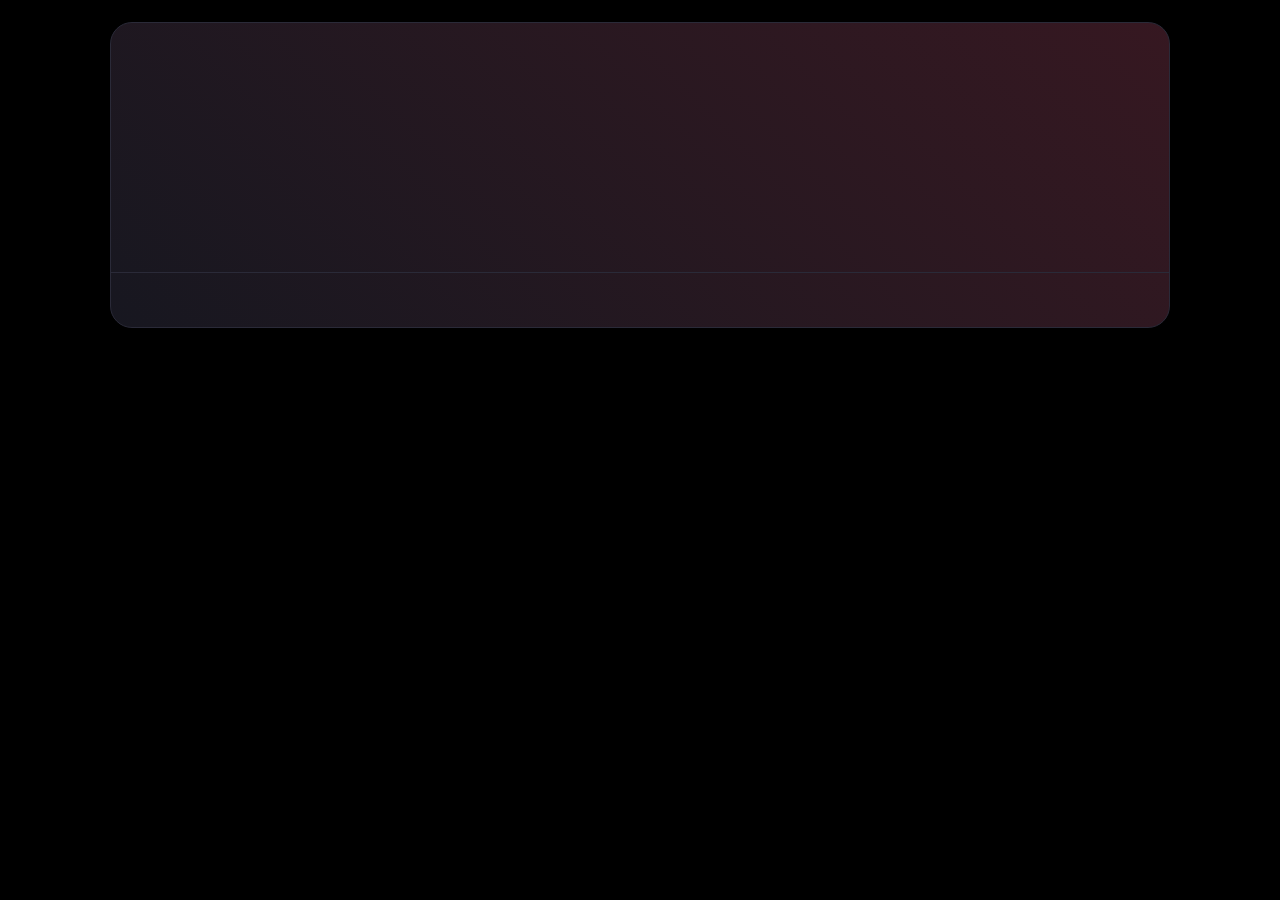
==== Bio/index.html @ 283292a0 "Update and rename Bio.html to Bio/index.html" ====
<!doctype html>
<html lang="en">
<head>
  <meta charset="utf-8" />
  <meta name="viewport" content="width=device-width,initial-scale=1" />
  <meta name="description" content="Themadhood site" />
  <link rel="icon" data-site-favicon href="">
  <link rel="stylesheet" href="/assets/css/HeaderFooter.css" />
  <link rel="stylesheet" href="/assets/css/Index.css" />
  <title>Themadhood</title>
</head>
<body data-page="bio">

  <div id="shared-header"></div>

  <main>
    <div class="container" style="padding-top:22px">
      <div class="hero">
        <div class="hero-bg" data-hero-bg></div>
        <div class="hero-content">
          <h1 data-hero-headline></h1>
          <div data-hero-body></div>
        </div>
      </div>
  
      <div class="grid" style="margin-top:14px" data-dynamic-sections></div>
    </div>
  </main>

  <div id="shared-footer"></div>

  <script type="module" src="/assets/js/Bio.js"></script>
</body>
</html>
---- assets/css/HeaderFooter.css ----
:root{
  --bg:#000000;
  --card:#171720;
  --text:#f1f1f3;
  --muted:#b8b8c7;
  --border:#2a2a38;
  --accent:#b11a25;
  --topbar-bg:#0f0f12;
  --footer-bg:#0f0f12;
  --link-color:#0f0f12;
  --button-bg:#0f0f12;
  --button-text:#0f0f12;
  --hero-overlay:#0f0f12;
}

html, body {
	height: 100%;
	margin: 0;
}

body {
	display: flex;
	flex-direction: column;
	min-height: 100vh;
}

main {
	flex: 1;
}


/*-------------- Header --------------*/
.card-link {text-decoration: underline;color: inherit;}
.card-link:hover {opacity: 0.8;}


.container{max-width:1100px;margin:0 auto;padding:20px;}
.topbar{
	position:fixed !important;
	top:0;
	width: 100%;
	z-index:1000;
	background:var(--topbar-bg);
	backdrop-filter: blur(10px);
	border-bottom:1px solid var(--border)
}
.topbar-inner{display:flex;align-items:center;gap:14px}

/*Branding*/
.brand{display:flex;align-items:center;gap:10px;text-decoration:none}
.brand img{
  width:40px;
  height:40px;
  border-radius:50%;
  object-fit:contain;
  border:none;
  background:none;
}
.brand .name{font-weight:700;letter-spacing:.2px}

/*Navigation*/
.nav{margin-left:auto;display:flex;gap:10px;flex-wrap:wrap}
.nav a{text-decoration:none;padding:8px 10px;border:1px solid transparent;border-radius:12px;color:var(--muted)}
.nav a:hover{border-color:var(--border);color:var(--text)}





/*-------------- Footer --------------*/
@media (max-width:700px){
  .footer-layout{
    flex-direction:column;
    text-align:center;
  }
}
.footer-layout{
  display:flex;
  align-items:center;
  gap:20px;
}

.footer-text{flex:1;}

.footer-logo{
  width:100px;
  height:100px;
  object-fit:contain;
}
.footer{
  border-top:1px solid var(--border);
  background:var(--topbar-bg);
  margin-top:40px;
  padding-top:25px;
}
.footer-text h4{
  margin:0 0 6px 0;
  font-size:1.2rem;
  font-weight:600;
  margin-bottom:20px;
}
.footer-text .small{
  color:var(--muted);
  font-size:0.85rem;
}
/*.footer h4{margin:0 0 10px 0;color:var(--text)}*/
.kv{display:flex;gap:8px;align-items:center;margin-bottom:6px}
.kv b{color:var(--text)}
/*.small{font-size:13px}*/


/* Force header logo to be circular + no box */
.brand img{
  border: 0 !important;
  background: transparent !important;
  border-radius: 50% !important;
  object-fit: contain !important;
}
---- assets/css/Index.css ----
:root{
  --bg:#000000;
  --card:#171720;
  --text:#f1f1f3;
  --muted:#b8b8c7;
  --border:#2a2a38;
  --accent:#b11a25;
  --topbar-bg:#0f0f12;
  --footer-bg:#0f0f12;
  --link-color:#0f0f12;
  --button-bg:#0f0f12;
  --button-text:#0f0f12;
  --hero-overlay:#0f0f12;
}


*{box-sizing:border-box}
body{
	margin:0;
	font-family:system-ui,-apple-system,Segoe UI,Roboto,Arial,sans-serif;
	background:var(--bg);
	color:var(--text);
	padding-top: var(--header-height, 0px);
	}
a{color:inherit}

/*-------------- Hero --------------*/
[data-hero-body] p{
  margin-bottom:12px;
}

/*
45deg	bottom-left → top-right
135deg	top-left → bottom-right
180deg	top → bottom
90deg	left → right
*/
.hero{
	border:1px solid var(--border);
	border-radius:22px;
	overflow:hidden;
	background:linear-gradient(45deg, var(--card), color-mix(in srgb, var(--accent) 20%, var(--card)))
	}
.hero-bg{
  height:250px;
  background-size:cover;
  background-position:center 25%;
  background-repeat:no-repeat;
  border-bottom:1px solid var(--border);
}
.hero-content{padding:22px}
.hero h1{margin:0 0 10px 0;font-size:42px;line-height:1.05;white-space:pre-line}
.hero p{margin:0 0 10px 0;color:var(--muted);max-width:70ch}
.grid{display:grid;gap:14px}
.grid.cols-3{grid-template-columns:repeat(3,minmax(0,1fr))}


/*-------------- About --------------*/
[data-about-body] p{
  margin-bottom:12px;
}
@media (max-width:900px){.grid.cols-3{grid-template-columns:1fr}}
.card{border:1px solid var(--border);border-radius:18px;padding:16px;background:var(--card)}
.card h1,.card h2,.card h3{margin:0 0 10px 0}
.card p{margin:0;color:var(--muted)}


/*-------------- Braches / serveces --------------*/
.branch-item{display:flex;gap:12px;align-items:flex-start}
.branch-item img{
  width:44px;
  height:44px;
  border-radius:50%;
  object-fit:contain;
  border:none;
  background:none;
}
.branch.clickable{
  cursor:pointer;
  transition:transform .15s ease, box-shadow .15s ease;
}

.branch.clickable:hover{
  transform:translateY(-2px);
  box-shadow:0 4px 12px rgba(0,0,0,.25);
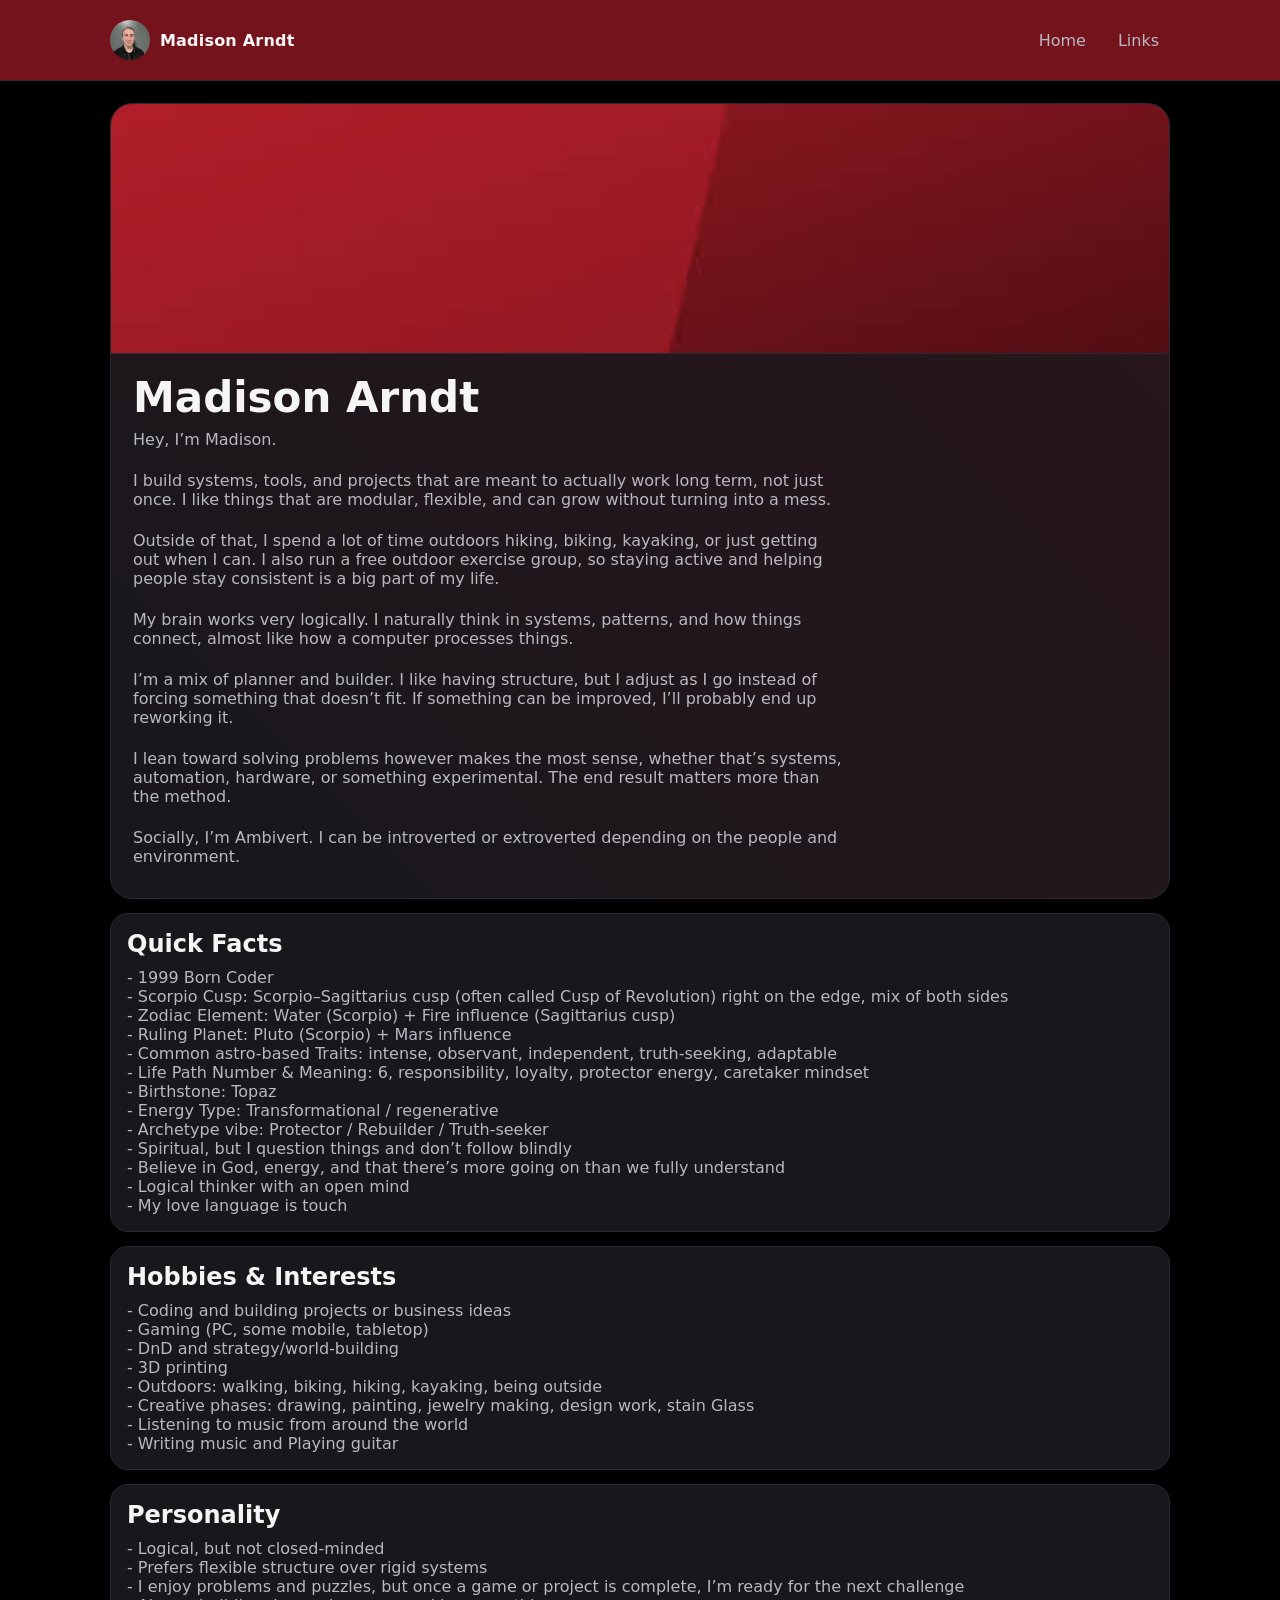
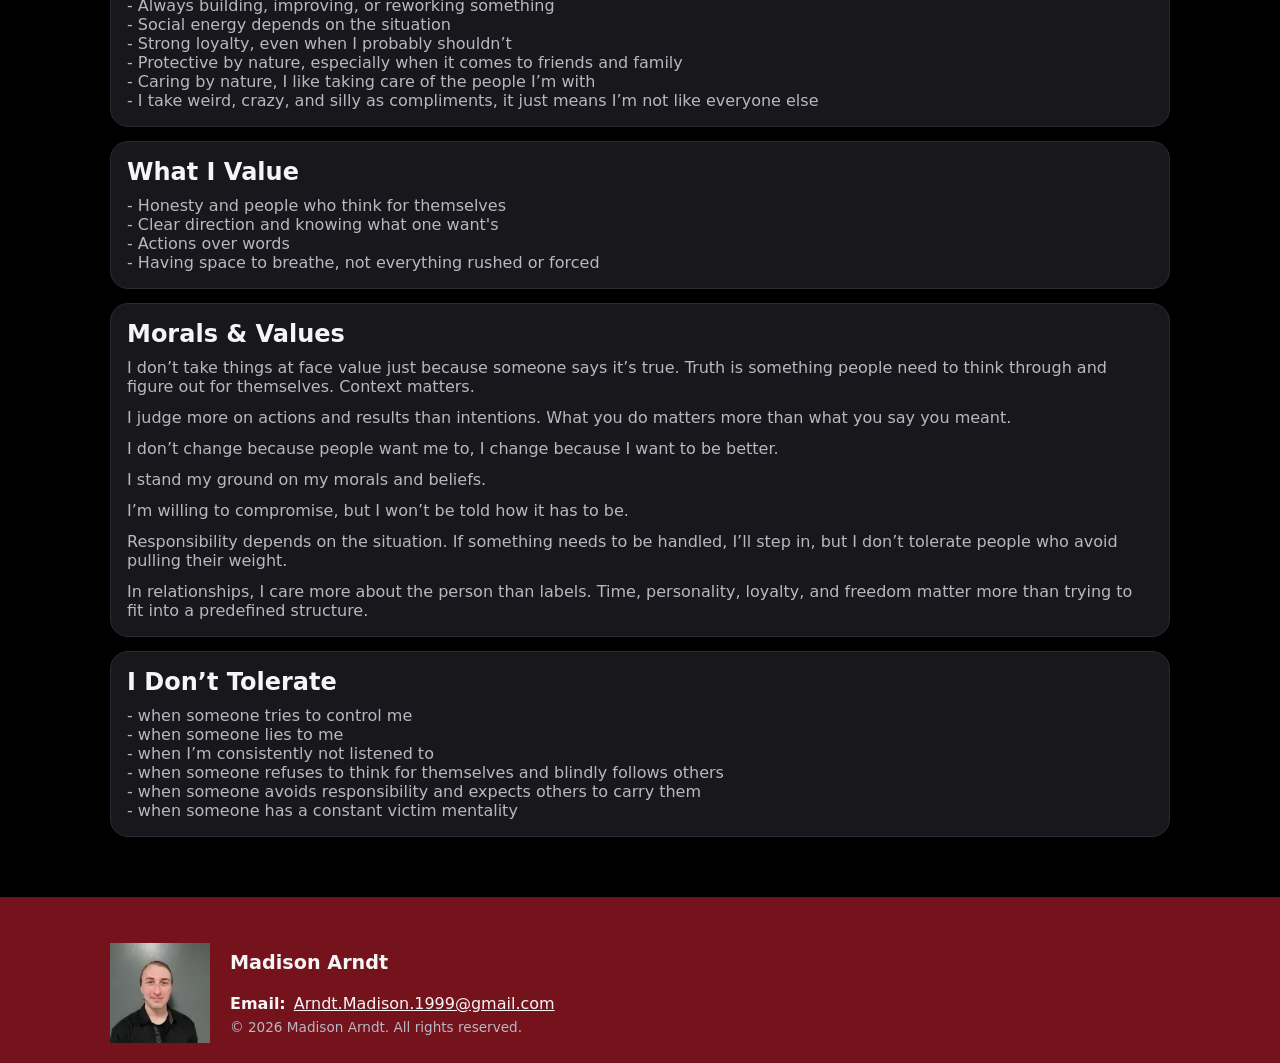
==== commit 677d2697: "Update index.html" ====
--- a/Bio/index.html
+++ b/Bio/index.html
@@ -7,7 +7,7 @@
   <link rel="icon" data-site-favicon href="">
   <link rel="stylesheet" href="/assets/css/HeaderFooter.css" />
   <link rel="stylesheet" href="/assets/css/Index.css" />
-  <title>Themadhood</title>
+  <title>Madison's Bio</title>
 </head>
 <body data-page="bio">
 
--- a/assets/css/Index.css
+++ b/assets/css/Index.css
@@ -29,6 +29,8 @@
   margin-bottom:12px;
 }
 
+
+
 /*
 45deg	bottom-left → top-right
 135deg	top-left → bottom-right
@@ -53,7 +55,11 @@
 .hero p{margin:0 0 10px 0;color:var(--muted);max-width:70ch}
 .grid{display:grid;gap:14px}
 .grid.cols-3{grid-template-columns:repeat(3,minmax(0,1fr))}
-
+@media (max-width: 768px) {
+	.hero-bg {
+		height: 100px;
+	}
+}
 
 /*-------------- About --------------*/
 [data-about-body] p{
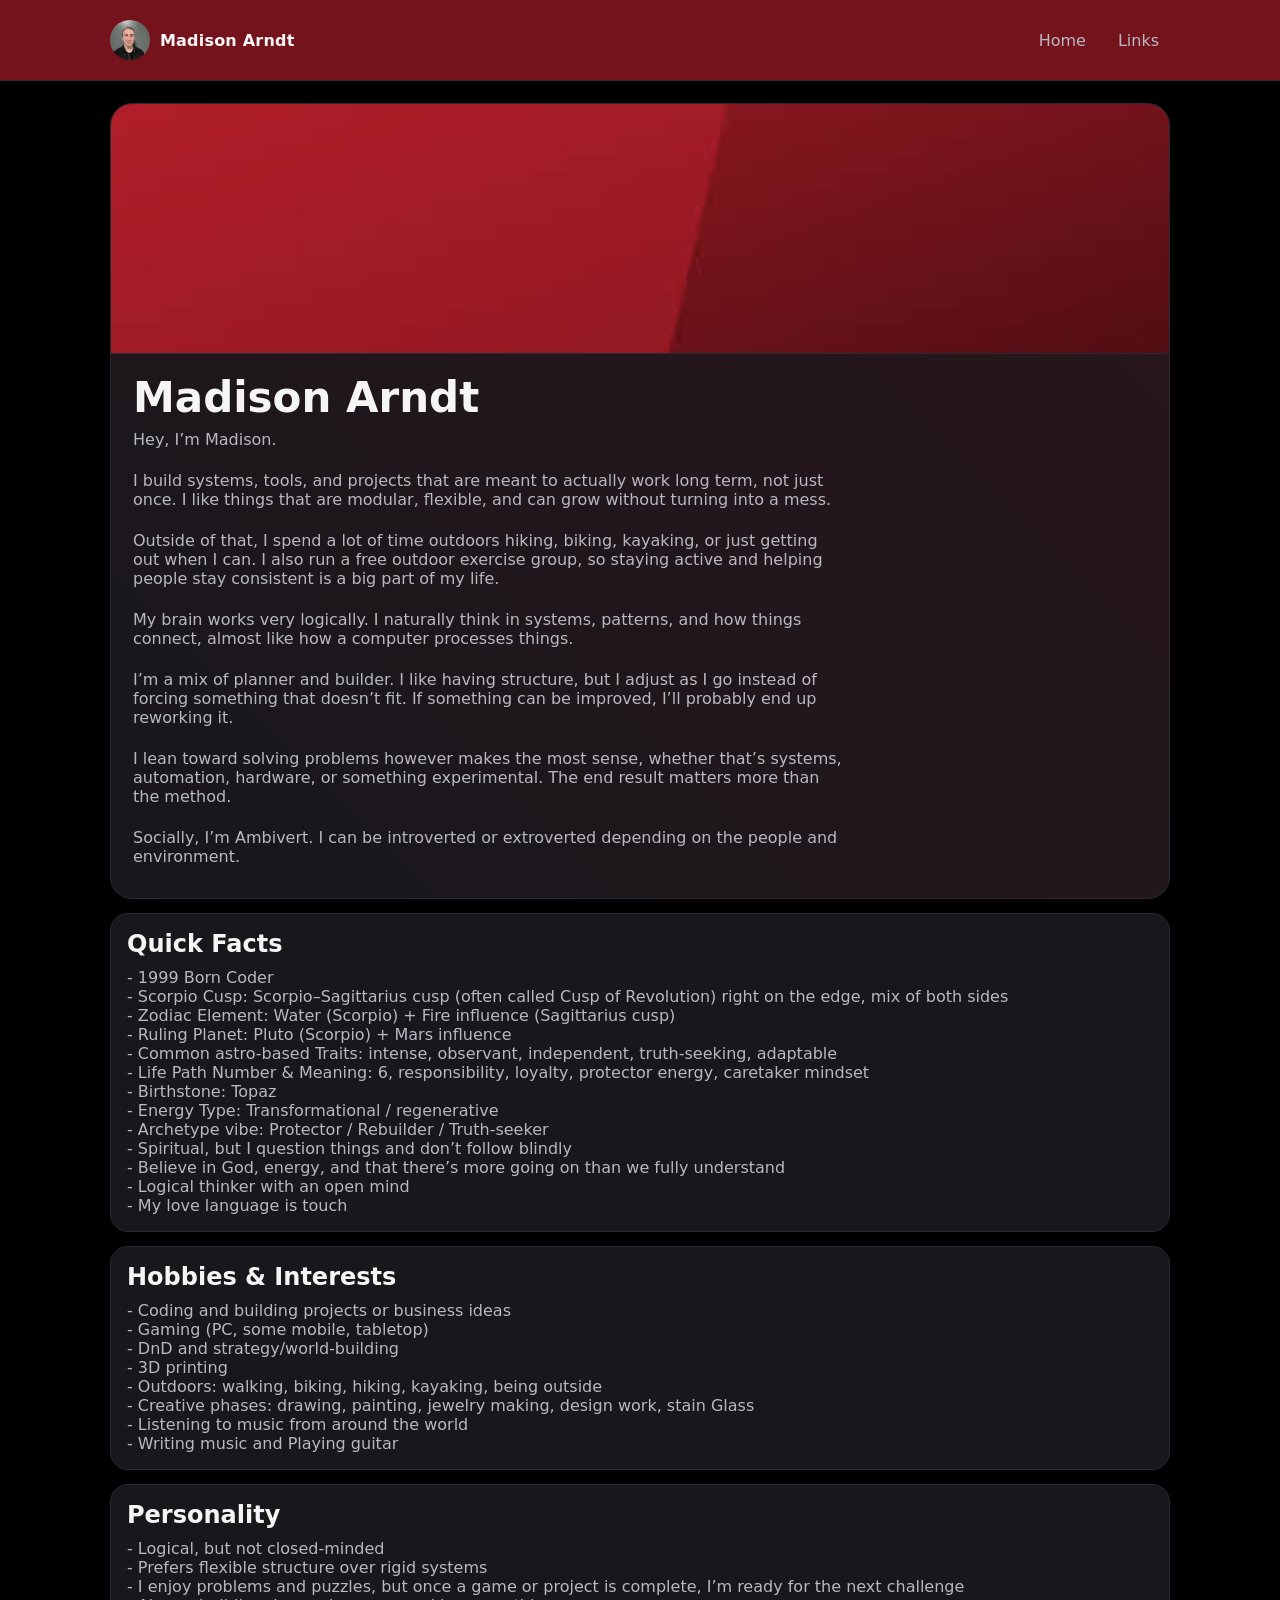
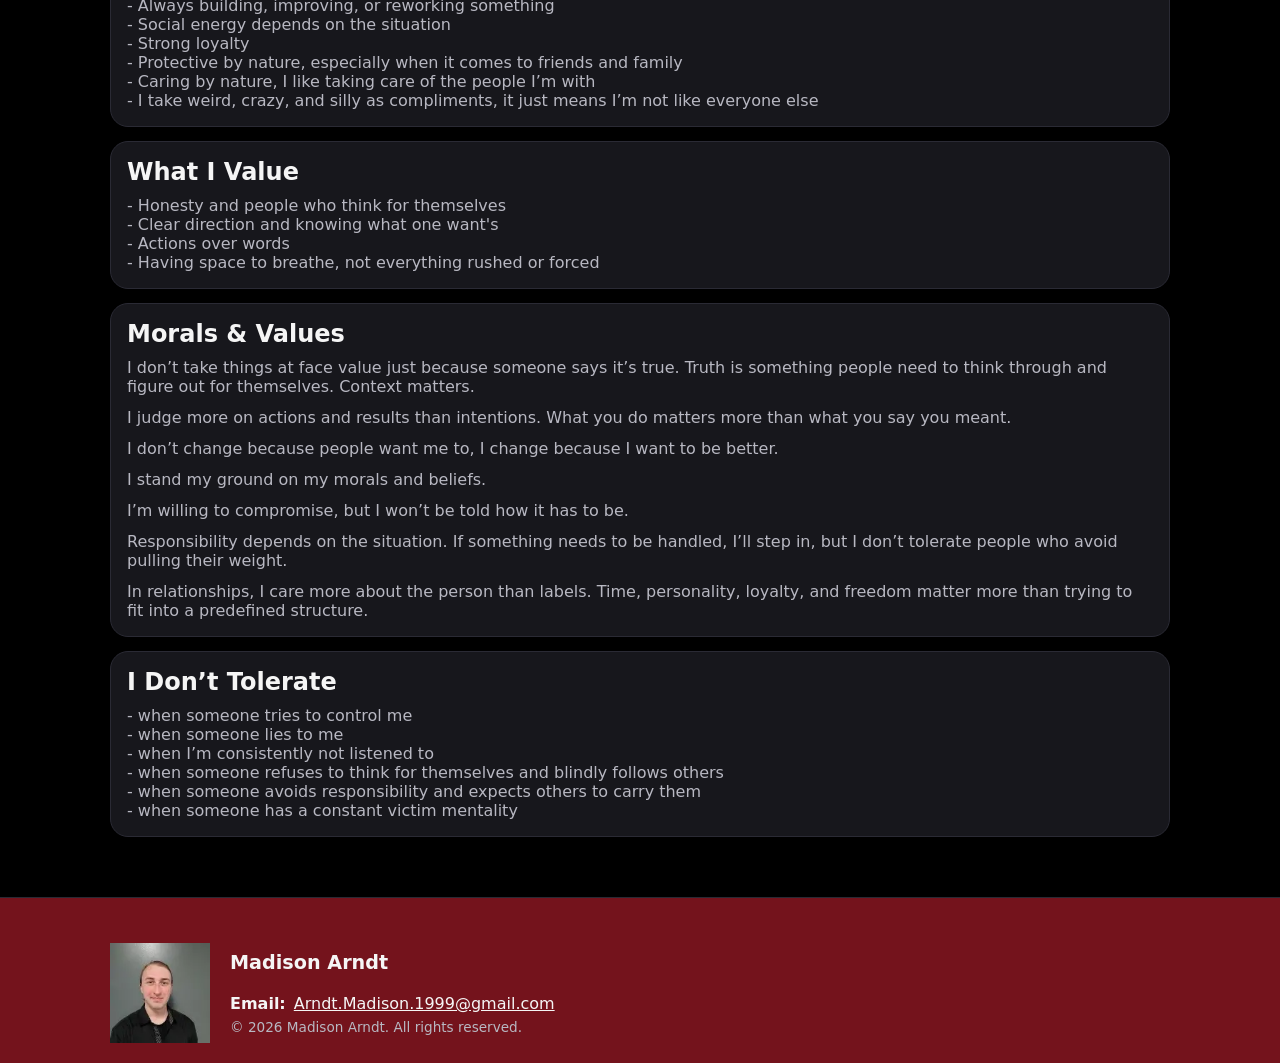
==== commit 43a51eb7: "Update index.html" ====
--- a/Bio/index.html
+++ b/Bio/index.html
@@ -3,7 +3,7 @@
 <head>
   <meta charset="utf-8" />
   <meta name="viewport" content="width=device-width,initial-scale=1" />
-  <meta name="description" content="Themadhood site" />
+  <meta name="description" content="Madison's informal bio" />
   <link rel="icon" data-site-favicon href="">
   <link rel="stylesheet" href="/assets/css/HeaderFooter.css" />
   <link rel="stylesheet" href="/assets/css/Index.css" />
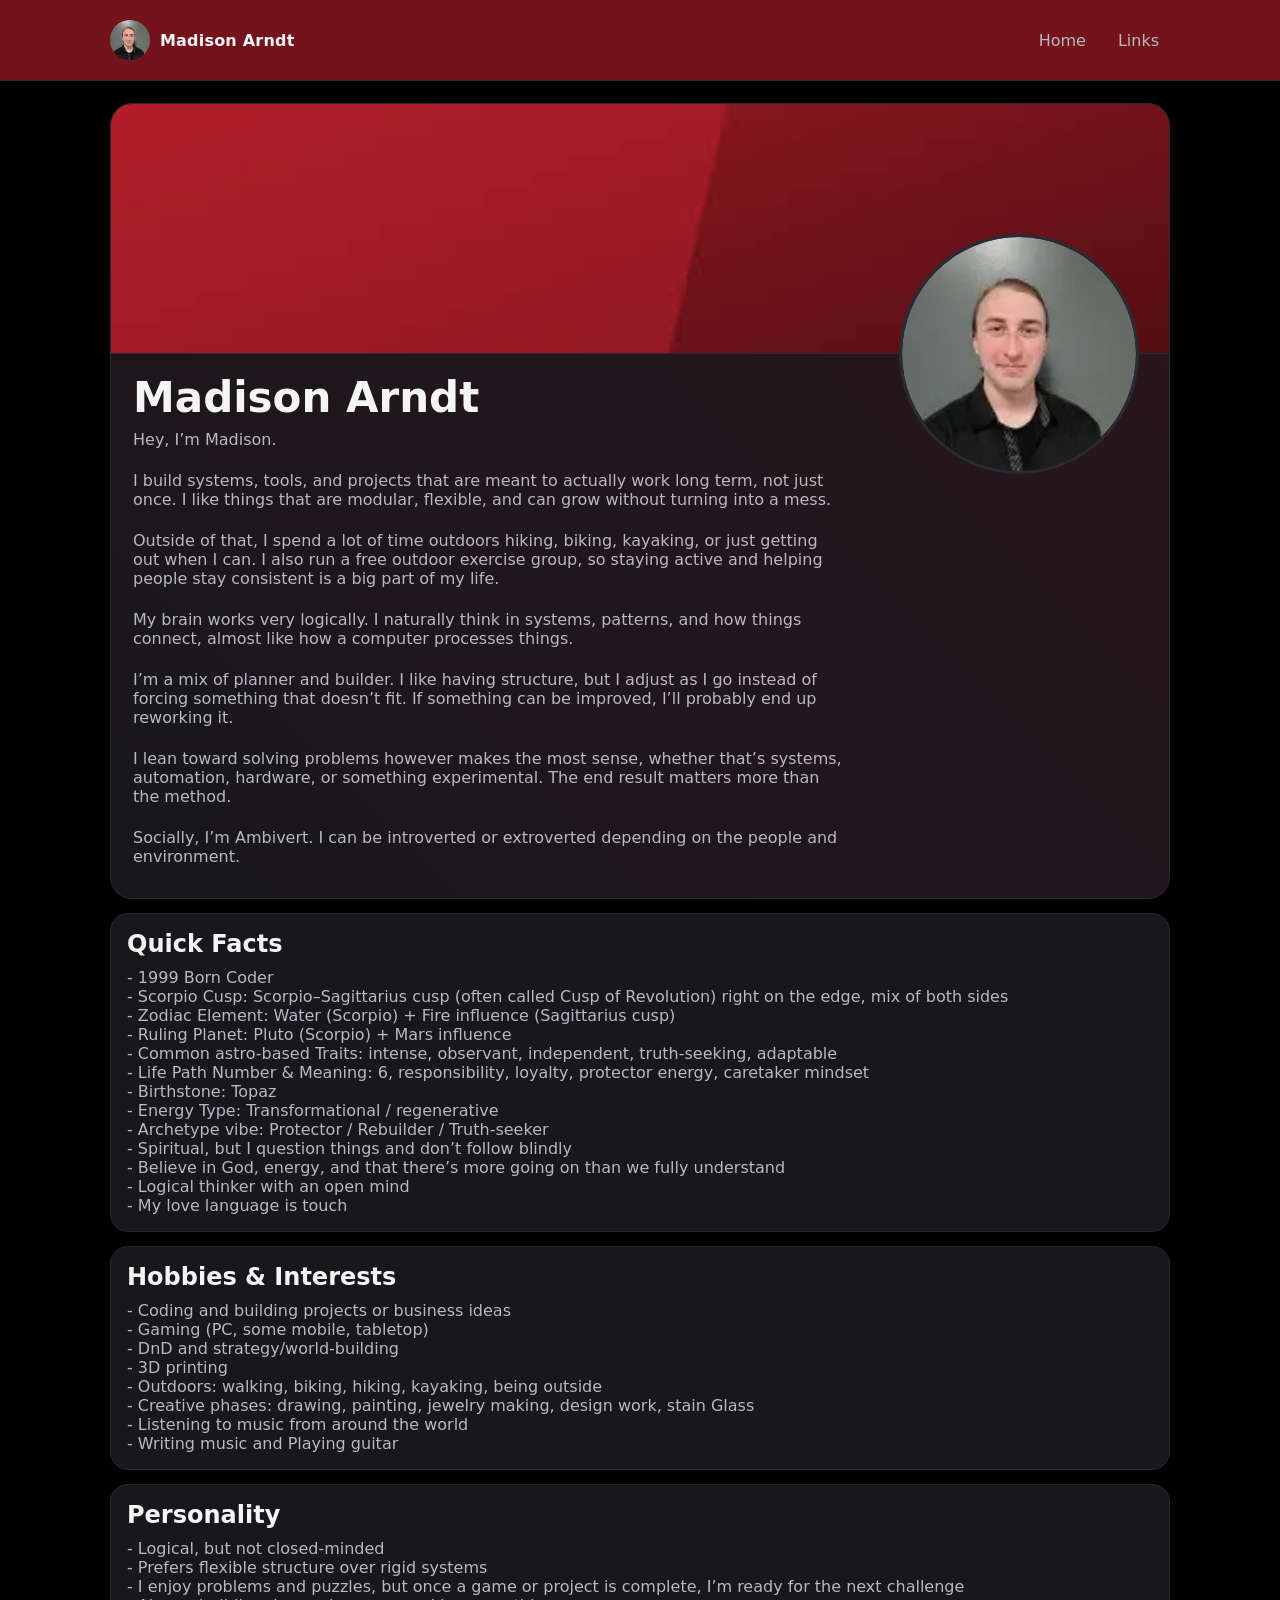
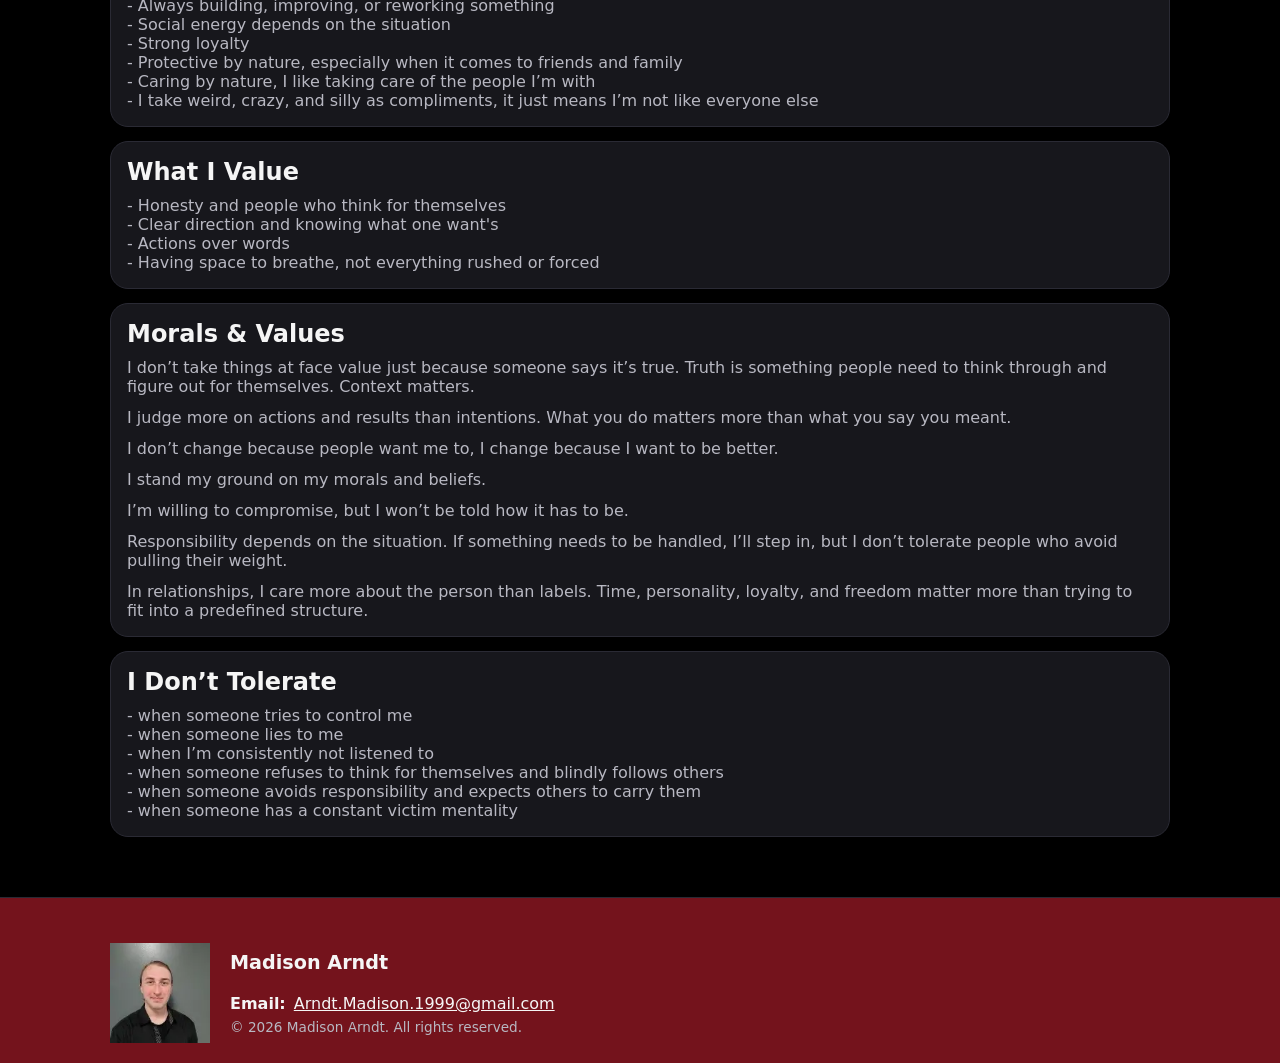
==== commit 3a6c1254: "[AUTO] Upload changes at 2026/03/30 11:40:44" ====
--- a/Bio/index.html
+++ b/Bio/index.html
@@ -17,6 +17,9 @@
     <div class="container" style="padding-top:22px">
       <div class="hero">
         <div class="hero-bg" data-hero-bg></div>
+		<button class="hero-headshot-link" data-hero-headshot-link>
+			<img class="hero-headshot" data-hero-headshot alt="Headshot">
+		</button>
         <div class="hero-content">
           <h1 data-hero-headline></h1>
           <div data-hero-body></div>
@@ -26,6 +29,11 @@
       <div class="grid" style="margin-top:14px" data-dynamic-sections></div>
     </div>
   </main>
+  
+  <div class="img-modal" data-img-modal hidden>
+	<button class="img-modal-close" data-img-modal-close>×</button>
+	<img class="img-modal-content" data-img-modal-content>
+  </div>
 
   <div id="shared-footer"></div>
 
--- a/assets/css/Index.css
+++ b/assets/css/Index.css
@@ -29,7 +29,87 @@
   margin-bottom:12px;
 }
 
+.hero{
+	position:relative;
+}
 
+.hero-headshot-link{
+	position:absolute;
+	right:30px;
+	top:250px;
+	transform:translateY(-50%);
+	width:240px;
+	height:240px;
+	aspect-ratio:1 / 1;
+
+	padding:0;
+	margin:0;
+	display:block;
+	appearance:none;
+	-webkit-appearance:none;
+	background:var(--card);
+	border:3px solid var(--border);
+	border-radius:50%;
+	overflow:hidden;
+	cursor:pointer;
+	z-index:2;
+	line-height:0;
+}
+
+.hero-headshot{
+	width:100%;
+	height:100%;
+	display:block;
+	object-fit:cover;
+	object-position:center;
+	border-radius:50%;
+}
+
+.hero-content{
+	padding:22px;
+	padding-right:190px;
+}
+
+.img-modal{
+	position:fixed;
+	inset:0;
+	background:rgba(0,0,0,0.92);
+	display:flex;
+	align-items:center;
+	justify-content:center;
+	z-index:9999;
+}
+
+.img-modal[hidden]{
+	display:none;
+}
+/*
+.img-modal-content{
+	width:auto;
+	height:auto;
+
+	max-width:95vw;
+	max-height:95vh;
+
+	object-fit:contain;
+	border-radius:12px;
+}*/
+.img-modal-content{
+	width:100vw;
+	height:100vh;
+	object-fit:contain;
+}
+
+.img-modal-close{
+	position:absolute;
+	top:20px;
+	right:20px;
+	font-size:32px;
+	background:none;
+	border:none;
+	color:white;
+	cursor:pointer;
+}
 
 /*
 45deg	bottom-left → top-right
@@ -58,6 +138,20 @@
 @media (max-width: 768px) {
 	.hero-bg {
 		height: 100px;
+	}
+}
+
+@media (max-width: 768px) {
+	.hero-headshot-link{
+		right:16px;
+		top:100px;
+		width:96px;
+		height:96px;
+	}
+
+	.hero-content{
+		padding-right:22px;
+		padding-top:60px;
 	}
 }
 
